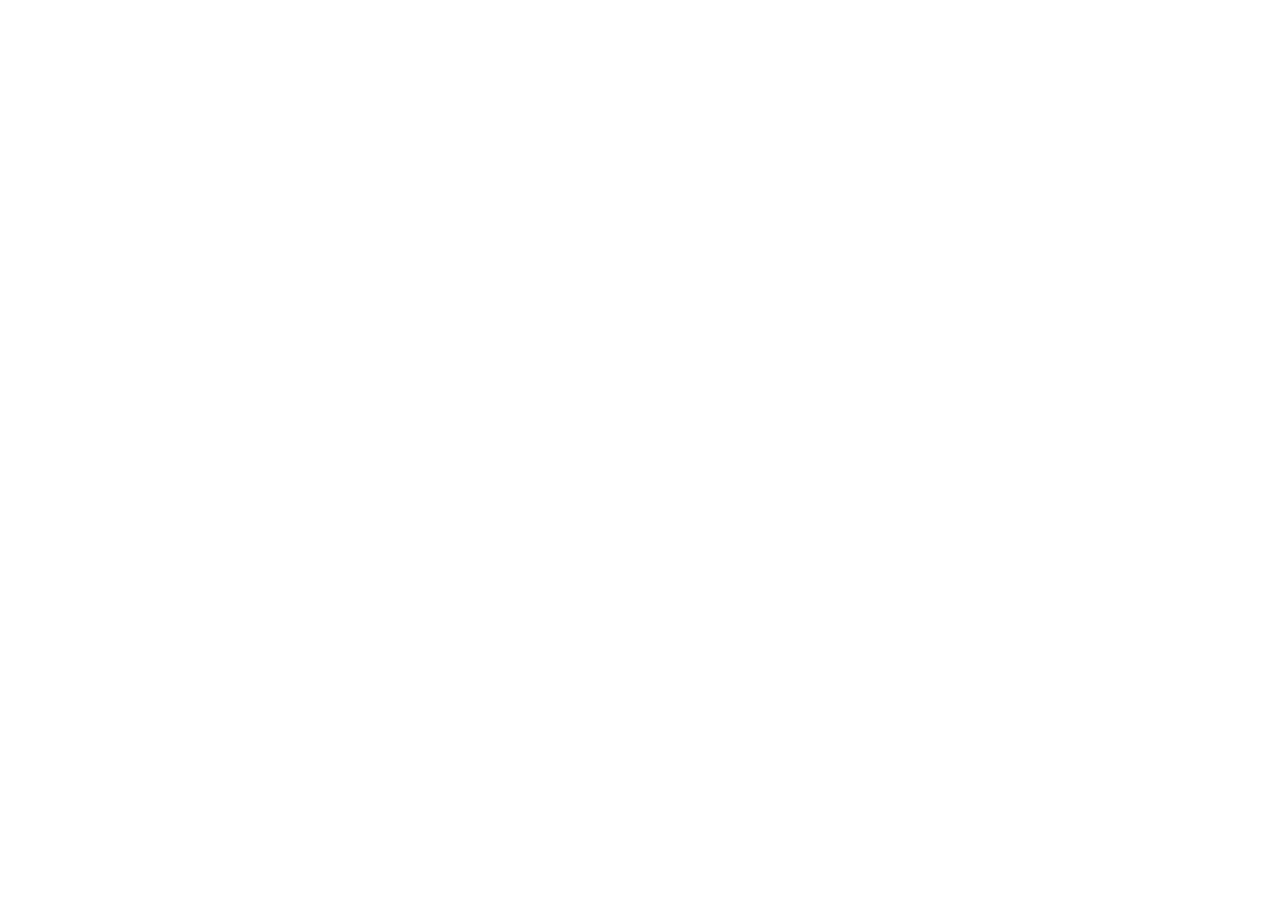
==== mini-project-EventsAndDOM/Mentee/index.html @ 53967691 "Adding HW loops and arrays" ====
<!DOCTYPE html>
<html lang="en">
  <head>
    <meta charset="UTF-8" />
    <!-- STEP 1: Add a <title> "Events & DOM — Mentee" -->
    <title>Events & DOM — Mentee</title>

    <!-- STEP 2: Link style.css -->
    <link rel="stylesheet" href="style.css" />

    <!-- STEP 3: Link script.js with defer -->
    <script src="script.js" defer></script>
  </head>
  <body>
    <!-- STEP 4: Add a container <main class="app"> -->
    <main class="app">
      <!-- STEP 5: Heading -->
      <!-- Add <h1> "🧩 Eventful To‑Do Playground" -->

      <!-- ========== COUNTER ========== -->
      <!-- STEP 6: Add a section with an <h2> "Counter" -->
      <!-- Add a <p id="countValue">0</p> to display the number -->
      <!-- Add a <button id="btnIncrement">+1</button> -->

      <!-- ========== THEME TOGGLE ========== -->
      <!-- STEP 7: Add a section with an <h2> "Theme" -->
      <!-- Add a <button id="btnTheme">Toggle Theme</button> -->

      <!-- ========== ADD TASK ========== -->
      <!-- STEP 8: Add a section with an <h2> "Tasks" -->
      <!-- Add an <input id="taskInput" placeholder="Type a task" /> -->
      <!-- Add a <select id="prioritySelect"> with options: Low, Medium, High -->
      <!-- Add a <span id="priorityLabel">Priority: Low</span> for live display -->
      <!-- Add a <button id="btnAdd">Add Task</button> -->
      <!-- Add an empty <ul id="taskList"></ul> where tasks appear -->

      <!-- ========== FORM DEMO ========== -->
      <!-- STEP 9: Add a <form id="demoForm"> with an input <input id="nameInput" placeholder="Your name" /> -->
      <!-- Inside the form, add a <button type="submit">Submit</button> -->
      <!-- Add a <p id="formMsg"> to show a success message without reloading -->

      <!-- ========== HOVER CARD ========== -->
      <!-- STEP 10: Add a <div id="hoverCard" class="card">Hover me</div> -->
    </main>
  </body>
</html>
---- mini-project-EventsAndDOM/Mentee/style.css ----
/* Base theme variables */
:root {
  --bg: #ffffff;
  --fg: #222;
  --card: #f7f7f9;
  --border: #00000018;
}

body.dark {
  --bg: #0f1115;
  --fg: #e7e7ea;
  --card: #171923;
  --border: #ffffff22;
}

* { box-sizing: border-box; }
body { margin: 0; font-family: system-ui, -apple-system, Segoe UI, Roboto, Arial; background: var(--bg); color: var(--fg); }
.app { max-width: 760px; margin: 40px auto; padding: 20px; }

h1 { margin-top: 0; }
section, .section { background: var(--card); border: 1px solid var(--border); padding: 16px; border-radius: 12px; margin-bottom: 14px; }
button { padding: 8px 12px; border-radius: 10px; border: 1px solid var(--border); background: transparent; cursor: pointer; }
button:hover { filter: brightness(0.95); }

.controls { display: flex; gap: 8px; align-items: center; }
#taskList { padding-left: 1.1rem; }
.card { background: var(--card); border: 1px dashed var(--border); padding: 20px; border-radius: 12px; text-align: center; transition: transform 120ms ease, box-shadow 120ms ease; }
.card.highlight { transform: translateY(-2px); box-shadow: 0 8px 24px rgba(0,0,0,.18); }
.badge { font-size: 12px; padding: 2px 8px; border-radius: 999px; border: 1px solid var(--border); }
li { display: flex; align-items: center; gap: 8px; }
li button { font-size: 12px; padding: 4px 8px; }
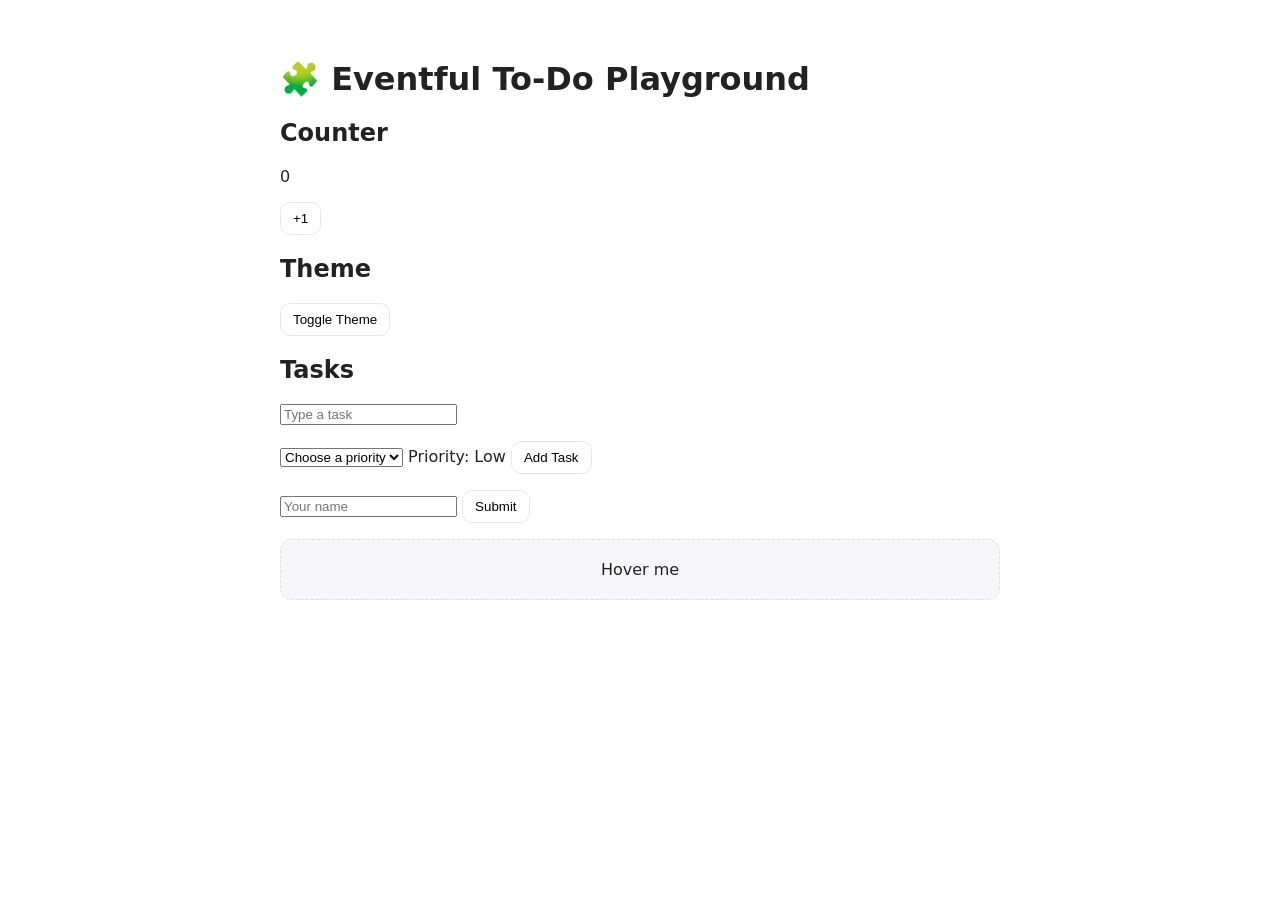
==== commit 43987778: "HW Events done" ====
--- a/mini-project-EventsAndDOM/Mentee/index.html
+++ b/mini-project-EventsAndDOM/Mentee/index.html
@@ -12,19 +12,25 @@
     <script src="script.js" defer></script>
   </head>
   <body>
+
     <!-- STEP 4: Add a container <main class="app"> -->
     <main class="app">
       <!-- STEP 5: Heading -->
       <!-- Add <h1> "🧩 Eventful To‑Do Playground" -->
+      <h1>🧩 Eventful To‑Do Playground</h1>
 
       <!-- ========== COUNTER ========== -->
       <!-- STEP 6: Add a section with an <h2> "Counter" -->
       <!-- Add a <p id="countValue">0</p> to display the number -->
       <!-- Add a <button id="btnIncrement">+1</button> -->
-
+      <h2>Counter</h2>
+      <p id="countValue">0</p>
+      <button id="btnIncrement">+1</button>
       <!-- ========== THEME TOGGLE ========== -->
       <!-- STEP 7: Add a section with an <h2> "Theme" -->
       <!-- Add a <button id="btnTheme">Toggle Theme</button> -->
+      <h2>Theme</h2>
+      <button id="btnTheme">Toggle Theme</button>
 
       <!-- ========== ADD TASK ========== -->
       <!-- STEP 8: Add a section with an <h2> "Tasks" -->
@@ -33,14 +39,34 @@
       <!-- Add a <span id="priorityLabel">Priority: Low</span> for live display -->
       <!-- Add a <button id="btnAdd">Add Task</button> -->
       <!-- Add an empty <ul id="taskList"></ul> where tasks appear -->
+      <h2>Tasks</h2>
+      <input id="taskInput"  placeholder="Type a task" type="" name="" value="">
+
+      <p id="preview"></p>
+      <p id="preview2"></p>
+      <select id="prioritySelect">
+        <option value='' >Choose a priority</option>
+        <option value="Low">Low</option>
+        <option value="Medium">Medium</option>
+        <option value="High">High</option>
+      </select>
+      <span id="priorityLabel">Priority: Low</span>
+      <button id="btnAdd">Add Task</button>
+      <ul id="taskList"></ul>
 
       <!-- ========== FORM DEMO ========== -->
       <!-- STEP 9: Add a <form id="demoForm"> with an input <input id="nameInput" placeholder="Your name" /> -->
       <!-- Inside the form, add a <button type="submit">Submit</button> -->
       <!-- Add a <p id="formMsg"> to show a success message without reloading -->
+      <form action="" id="demoForm">
+        <input type="text" id="nameInput" placeholder="Your name">
+        <button type="submit">Submit</button>
+        <p id="formMsg"></p>
+      </form>
 
       <!-- ========== HOVER CARD ========== -->
       <!-- STEP 10: Add a <div id="hoverCard" class="card">Hover me</div> -->
+      <div id="hoverCard" class="card">Hover me</div>
     </main>
   </body>
 </html>
